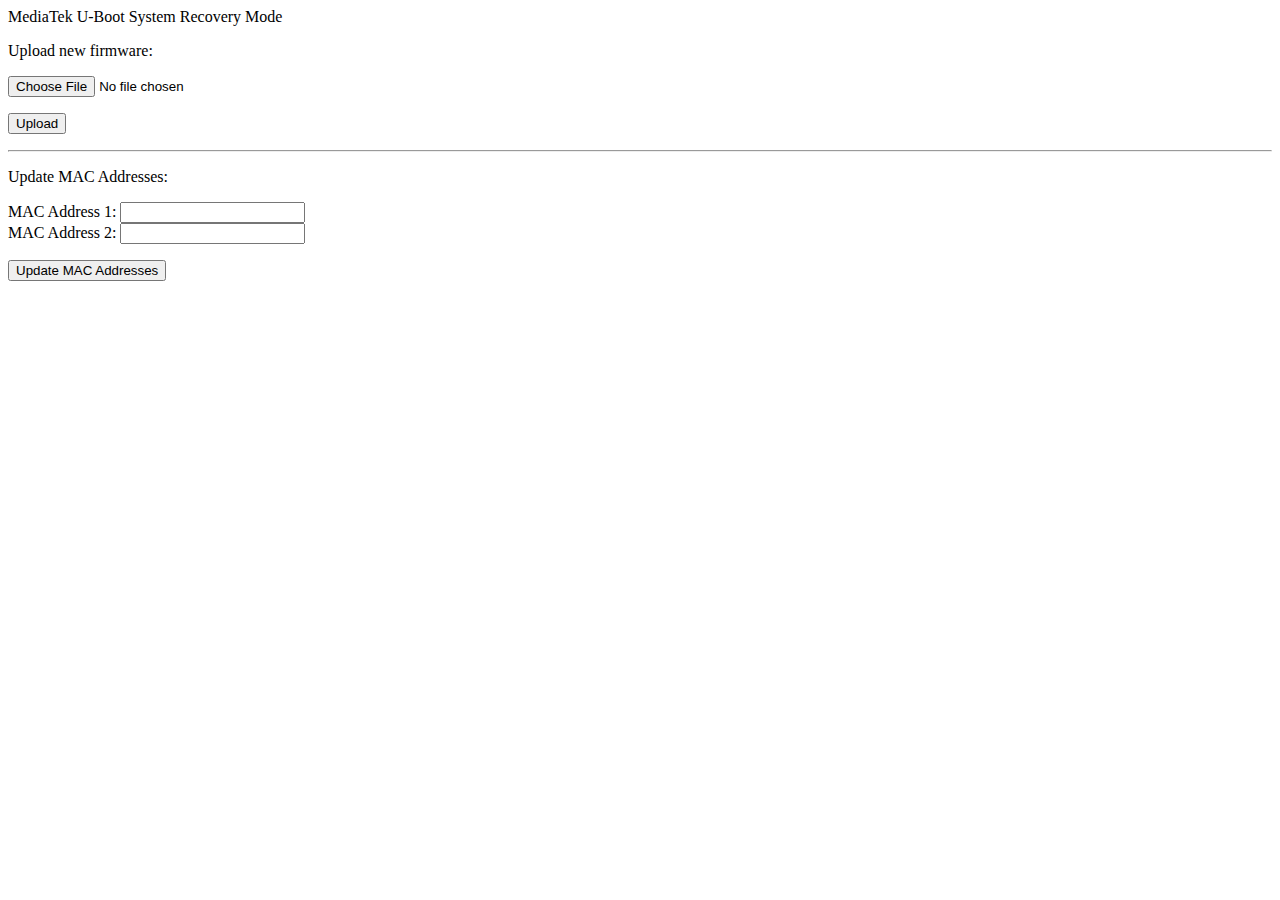
==== failsafe/fsdata/index.html @ d7f35e1e "Update index.html" ====
<!doctype html>
<html>
<head>
    <title>MediaTek System Recovery Mode</title>
    <link rel="stylesheet" type="text/css" href="/style.css">
</head>
<body>
    <div id="banner">
        MediaTek U-Boot System Recovery Mode
    </div>
    <div id="main">
        <p>Upload new firmware:</p>
        <form action="/upload" method="post" enctype="multipart/form-data">
            <p><input type="file" name="firmware" /></p>
            <p><input type="submit" id="submit" value="Upload" /></p>
        </form>

        <hr>

        <p>Update MAC Addresses:</p>
        <form action="/set_mac" method="post">
            <label for="mac1">MAC Address 1:</label>
            <input type="text" id="mac1" name="mac1" pattern="^([0-9A-Fa-f]{2}:){5}[0-9A-Fa-f]{2}$" required>
            <br>
            <label for="mac2">MAC Address 2:</label>
            <input type="text" id="mac2" name="mac2" pattern="^([0-9A-Fa-f]{2}:){5}[0-9A-Fa-f]{2}$" required>
            <br>
            <p><input type="submit" id="submit_mac" value="Update MAC Addresses" /></p>
        </form>
    </div>
</body>
</html>
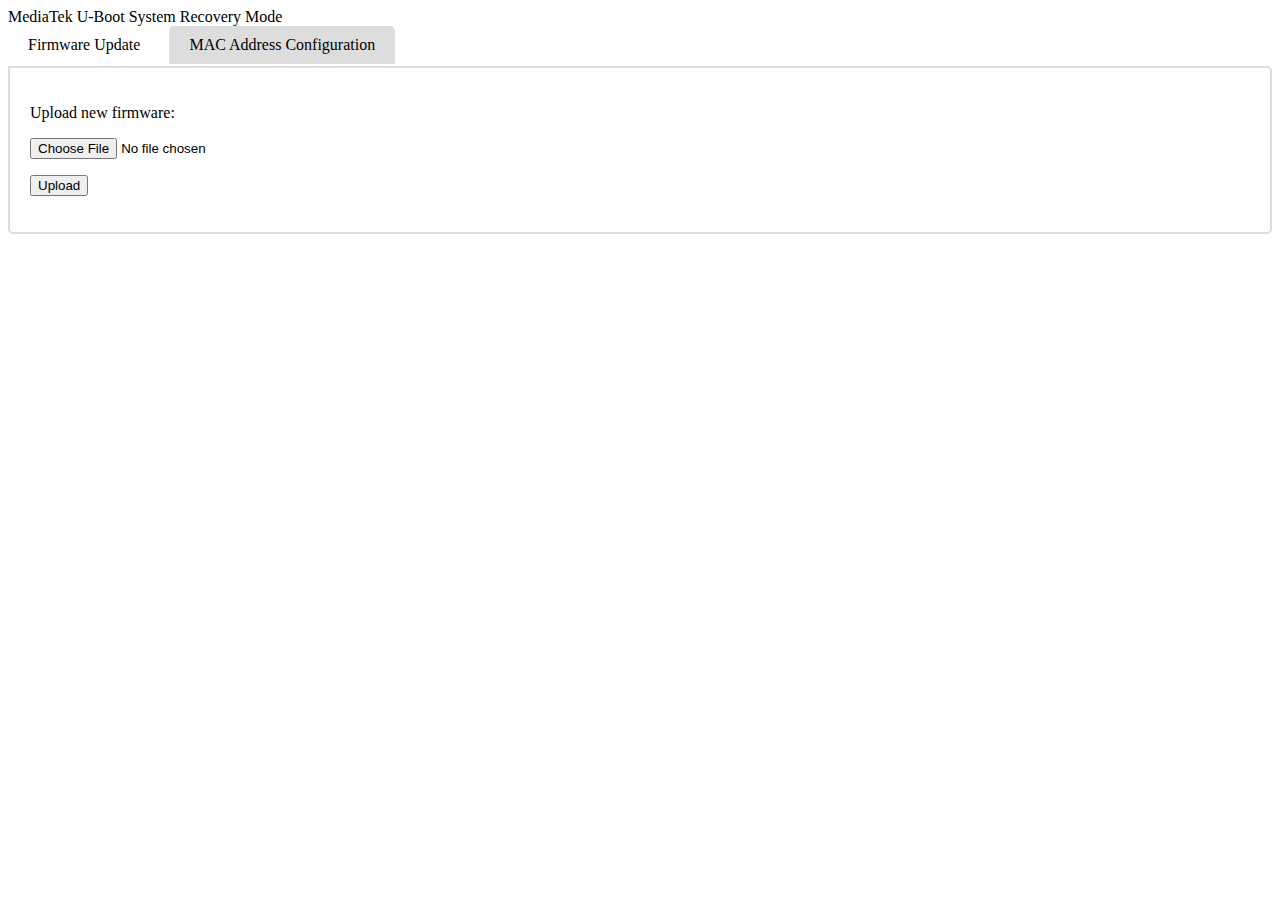
==== commit 1006e451: "Update index.html" ====
--- a/failsafe/fsdata/index.html
+++ b/failsafe/fsdata/index.html
@@ -3,20 +3,64 @@
 <head>
     <title>MediaTek System Recovery Mode</title>
     <link rel="stylesheet" type="text/css" href="/style.css">
+    <style>
+        .tab {
+            display: inline-block;
+            padding: 10px 20px;
+            cursor: pointer;
+            background: #ddd;
+            border-radius: 5px 5px 0 0;
+            margin-right: 5px;
+        }
+        .tab.active {
+            background: #fff;
+            border-bottom: 2px solid #fff;
+        }
+        .tab-content {
+            display: none;
+            padding: 20px;
+            border: 2px solid #ddd;
+            border-radius: 0 5px 5px 5px;
+            background: #fff;
+        }
+        .tab-content.active {
+            display: block;
+        }
+    </style>
+    <script>
+        function openTab(tabName) {
+            var i, tabcontent, tablinks;
+            tabcontent = document.getElementsByClassName("tab-content");
+            for (i = 0; i < tabcontent.length; i++) {
+                tabcontent[i].style.display = "none";
+            }
+            tablinks = document.getElementsByClassName("tab");
+            for (i = 0; i < tablinks.length; i++) {
+                tablinks[i].classList.remove("active");
+            }
+            document.getElementById(tabName).style.display = "block";
+            event.currentTarget.classList.add("active");
+        }
+    </script>
 </head>
 <body>
     <div id="banner">
         MediaTek U-Boot System Recovery Mode
     </div>
-    <div id="main">
+    <div>
+        <div class="tab active" onclick="openTab('firmware-tab')">Firmware Update</div>
+        <div class="tab" onclick="openTab('mac-tab')">MAC Address Configuration</div>
+    </div>
+    
+    <div id="firmware-tab" class="tab-content active">
         <p>Upload new firmware:</p>
         <form action="/upload" method="post" enctype="multipart/form-data">
             <p><input type="file" name="firmware" /></p>
             <p><input type="submit" id="submit" value="Upload" /></p>
         </form>
-
-        <hr>
-
+    </div>
+    
+    <div id="mac-tab" class="tab-content">
         <p>Update MAC Addresses:</p>
         <form action="/set_mac" method="post">
             <label for="mac1">MAC Address 1:</label>
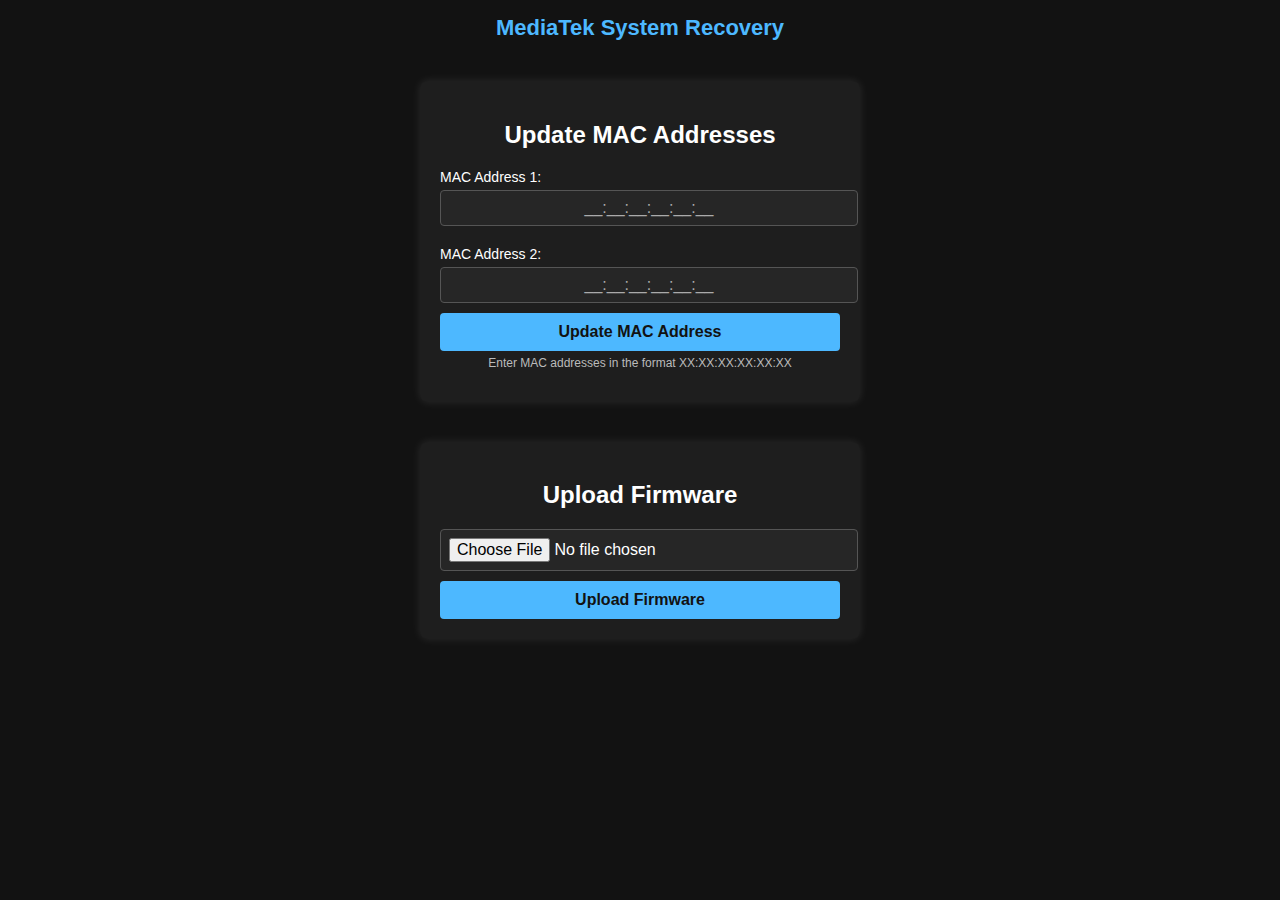
==== commit abef832c: "Update index.html" ====
--- a/failsafe/fsdata/index.html
+++ b/failsafe/fsdata/index.html
@@ -1,75 +1,100 @@
-<!doctype html>
-<html>
+<!DOCTYPE html>
+<html lang="en">
 <head>
-    <title>MediaTek System Recovery Mode</title>
-    <link rel="stylesheet" type="text/css" href="/style.css">
+    <meta charset="UTF-8">
+    <meta name="viewport" content="width=device-width, initial-scale=1.0">
+    <title>MediaTek System Recovery</title>
     <style>
-        .tab {
-            display: inline-block;
-            padding: 10px 20px;
+        body {
+            background-color: #121212;
+            color: #fff;
+            font-family: Arial, sans-serif;
+            text-align: center;
+            margin: 0;
+            padding: 0;
+        }
+        .container {
+            width: 90%;
+            max-width: 400px;
+            margin: 40px auto;
+            padding: 20px;
+            background-color: #1e1e1e;
+            border-radius: 8px;
+            box-shadow: 0px 0px 10px rgba(255, 255, 255, 0.1);
+        }
+        h1 {
+            font-size: 22px;
+            color: #4db8ff;
+        }
+        label {
+            display: block;
+            text-align: left;
+            font-size: 14px;
+            margin: 10px 0 5px;
+        }
+        input {
+            width: 100%;
+            padding: 8px;
+            margin-bottom: 10px;
+            border: 1px solid #555;
+            border-radius: 4px;
+            background: #262626;
+            color: #fff;
+            text-align: center;
+            font-size: 16px;
+        }
+        input::placeholder {
+            color: #aaa;
+        }
+        button {
+            width: 100%;
+            padding: 10px;
+            background-color: #4db8ff;
+            border: none;
+            border-radius: 4px;
+            font-size: 16px;
+            color: #121212;
+            font-weight: bold;
             cursor: pointer;
-            background: #ddd;
-            border-radius: 5px 5px 0 0;
-            margin-right: 5px;
         }
-        .tab.active {
-            background: #fff;
-            border-bottom: 2px solid #fff;
+        button:hover {
+            background-color: #3aa0e0;
         }
-        .tab-content {
-            display: none;
-            padding: 20px;
-            border: 2px solid #ddd;
-            border-radius: 0 5px 5px 5px;
-            background: #fff;
-        }
-        .tab-content.active {
-            display: block;
+        .small-text {
+            font-size: 12px;
+            color: #bbb;
+            margin-top: 5px;
         }
     </style>
-    <script>
-        function openTab(tabName) {
-            var i, tabcontent, tablinks;
-            tabcontent = document.getElementsByClassName("tab-content");
-            for (i = 0; i < tabcontent.length; i++) {
-                tabcontent[i].style.display = "none";
-            }
-            tablinks = document.getElementsByClassName("tab");
-            for (i = 0; i < tablinks.length; i++) {
-                tablinks[i].classList.remove("active");
-            }
-            document.getElementById(tabName).style.display = "block";
-            event.currentTarget.classList.add("active");
-        }
-    </script>
 </head>
 <body>
-    <div id="banner">
-        MediaTek U-Boot System Recovery Mode
+    <h1>MediaTek System Recovery</h1>
+
+    <div class="container">
+        <h2>Update MAC Addresses</h2>
+        <form action="/set_mac" method="post" enctype="multipart/form-data">
+            <label for="mac1">MAC Address 1:</label>
+            <input type="text" id="mac1" name="mac1" 
+                   placeholder="__:__:__:__:__:__"
+                   pattern="([0-9A-Fa-f]{2}:){5}[0-9A-Fa-f]{2}"
+                   required>
+
+            <label for="mac2">MAC Address 2:</label>
+            <input type="text" id="mac2" name="mac2" 
+                   placeholder="__:__:__:__:__:__"
+                   pattern="([0-9A-Fa-f]{2}:){5}[0-9A-Fa-f]{2}"
+                   required>
+
+            <button type="submit">Update MAC Address</button>
+        </form>
+        <p class="small-text">Enter MAC addresses in the format XX:XX:XX:XX:XX:XX</p>
     </div>
-    <div>
-        <div class="tab active" onclick="openTab('firmware-tab')">Firmware Update</div>
-        <div class="tab" onclick="openTab('mac-tab')">MAC Address Configuration</div>
-    </div>
-    
-    <div id="firmware-tab" class="tab-content active">
-        <p>Upload new firmware:</p>
+
+    <div class="container">
+        <h2>Upload Firmware</h2>
         <form action="/upload" method="post" enctype="multipart/form-data">
-            <p><input type="file" name="firmware" /></p>
-            <p><input type="submit" id="submit" value="Upload" /></p>
-        </form>
-    </div>
-    
-    <div id="mac-tab" class="tab-content">
-        <p>Update MAC Addresses:</p>
-        <form action="/set_mac" method="post">
-            <label for="mac1">MAC Address 1:</label>
-            <input type="text" id="mac1" name="mac1" pattern="^([0-9A-Fa-f]{2}:){5}[0-9A-Fa-f]{2}$" required>
-            <br>
-            <label for="mac2">MAC Address 2:</label>
-            <input type="text" id="mac2" name="mac2" pattern="^([0-9A-Fa-f]{2}:){5}[0-9A-Fa-f]{2}$" required>
-            <br>
-            <p><input type="submit" id="submit_mac" value="Update MAC Addresses" /></p>
+            <input type="file" name="firmware">
+            <button type="submit">Upload Firmware</button>
         </form>
     </div>
 </body>
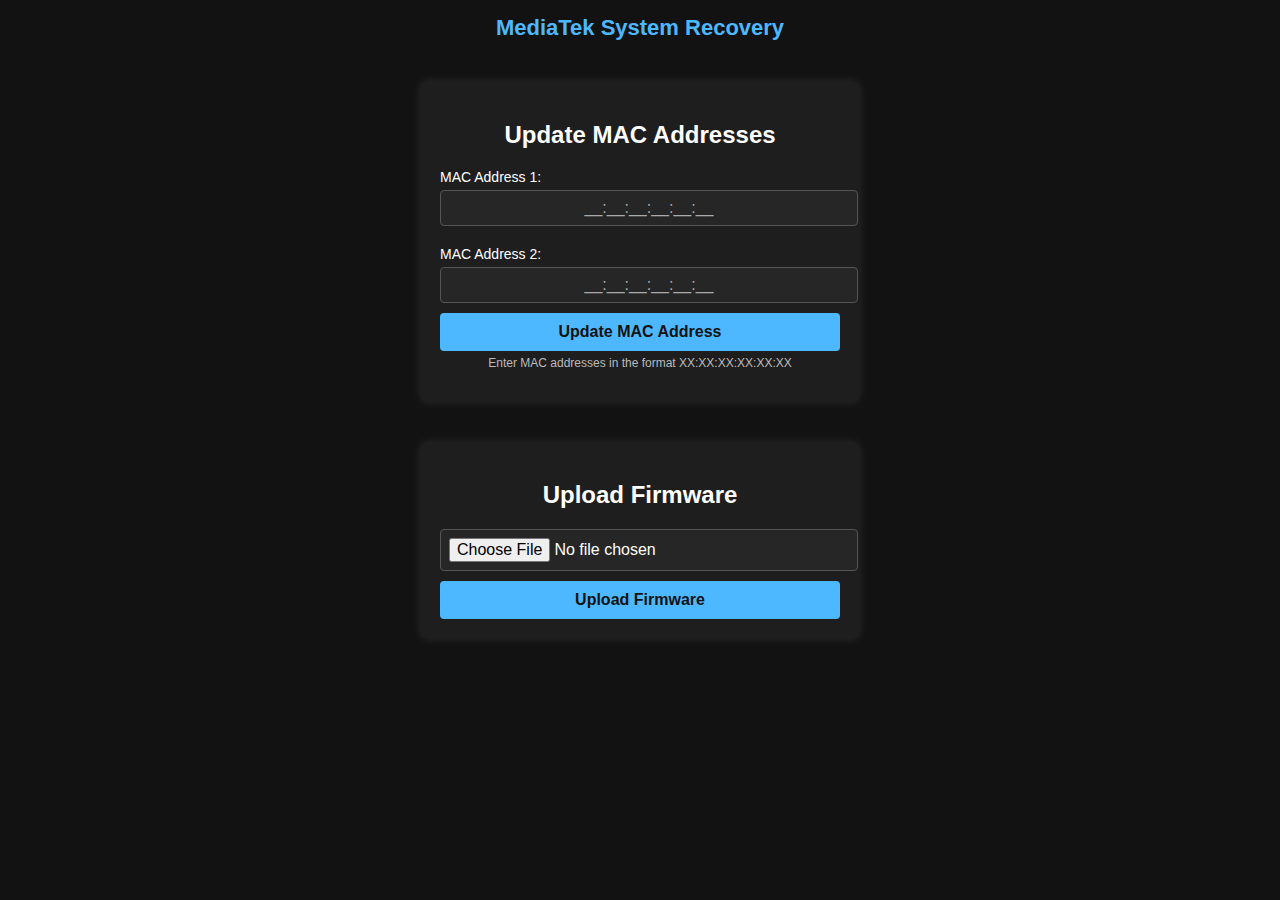
==== commit 516d8305: "Update index.html" ====
--- a/failsafe/fsdata/index.html
+++ b/failsafe/fsdata/index.html
@@ -65,31 +65,41 @@
             color: #bbb;
             margin-top: 5px;
         }
+        .success-message {
+            display: none;
+            margin-top: 10px;
+            font-size: 14px;
+            color: #32cd32;
+            font-weight: bold;
+        }
     </style>
 </head>
 <body>
     <h1>MediaTek System Recovery</h1>
 
+    <!-- MAC Address Update Section -->
     <div class="container">
         <h2>Update MAC Addresses</h2>
-        <form action="/set_mac" method="post" enctype="multipart/form-data">
+        <form id="macForm">
             <label for="mac1">MAC Address 1:</label>
             <input type="text" id="mac1" name="mac1" 
                    placeholder="__:__:__:__:__:__"
-                   pattern="([0-9A-Fa-f]{2}:){5}[0-9A-Fa-f]{2}"
+                   maxlength="17"
                    required>
 
             <label for="mac2">MAC Address 2:</label>
             <input type="text" id="mac2" name="mac2" 
                    placeholder="__:__:__:__:__:__"
-                   pattern="([0-9A-Fa-f]{2}:){5}[0-9A-Fa-f]{2}"
+                   maxlength="17"
                    required>
 
             <button type="submit">Update MAC Address</button>
         </form>
         <p class="small-text">Enter MAC addresses in the format XX:XX:XX:XX:XX:XX</p>
+        <p id="successMessage" class="success-message">MAC Address Saved Successfully!</p>
     </div>
 
+    <!-- Firmware Upload Section -->
     <div class="container">
         <h2>Upload Firmware</h2>
         <form action="/upload" method="post" enctype="multipart/form-data">
@@ -97,5 +107,52 @@
             <button type="submit">Upload Firmware</button>
         </form>
     </div>
+
+    <script>
+        // Function to auto-format MAC address fields
+        function formatMacAddress(input) {
+            let value = input.value.replace(/[^0-9A-Fa-f]/g, '');  // Remove non-hex characters
+            let formatted = '';
+            for (let i = 0; i < value.length; i++) {
+                if (i > 0 && i % 2 === 0) {
+                    formatted += ':';
+                }
+                formatted += value[i];
+            }
+            input.value = formatted.toUpperCase();  // Convert to uppercase
+        }
+
+        document.getElementById("mac1").addEventListener("input", function() {
+            formatMacAddress(this);
+        });
+
+        document.getElementById("mac2").addEventListener("input", function() {
+            formatMacAddress(this);
+        });
+
+        // Function to handle form submission via AJAX
+        document.getElementById("macForm").addEventListener("submit", function(event) {
+            event.preventDefault(); // Prevent form reload
+
+            let mac1 = document.getElementById("mac1").value;
+            let mac2 = document.getElementById("mac2").value;
+            let formData = new FormData();
+            formData.append("mac1", mac1);
+            formData.append("mac2", mac2);
+
+            fetch("/set_mac", {
+                method: "POST",
+                body: formData
+            })
+            .then(response => response.text())
+            .then(data => {
+                console.log("Response:", data);
+                let successMessage = document.getElementById("successMessage");
+                successMessage.style.display = "block";
+                setTimeout(() => { successMessage.style.display = "none"; }, 3000);
+            })
+            .catch(error => console.error("Error:", error));
+        });
+    </script>
 </body>
 </html>
